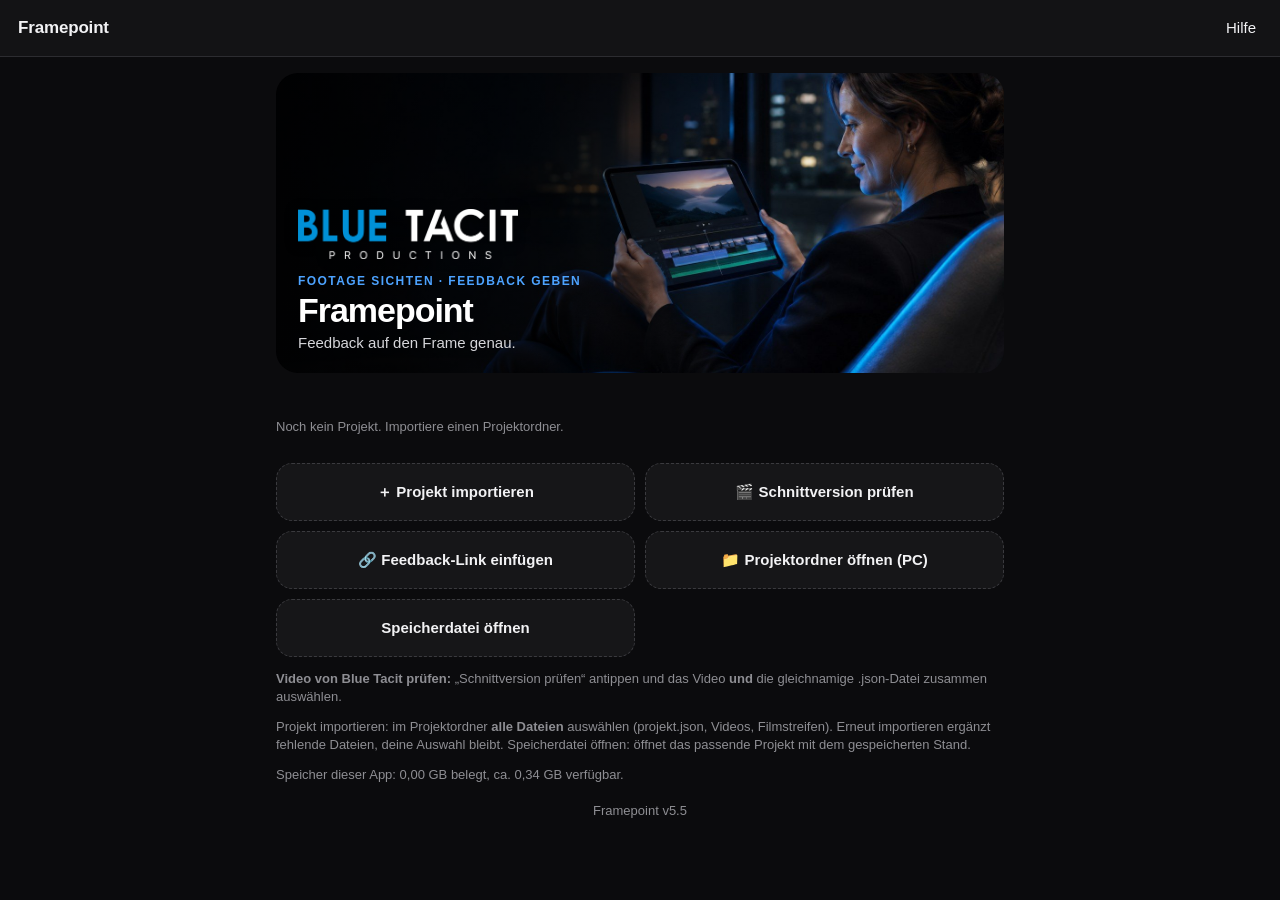
==== index.html @ 55874571 "v5.5: Song-Schnitt in der Musikauswahl – Cuts auf die Hörprobe setzen (Einrasten auf Schlag), gehen " ====
<!doctype html>
<html lang="de">
<head>
<meta charset="utf-8">
<meta name="viewport" content="width=device-width, initial-scale=1, viewport-fit=cover, user-scalable=no">
<meta name="apple-mobile-web-app-capable" content="yes">
<meta name="mobile-web-app-capable" content="yes">
<meta name="apple-mobile-web-app-status-bar-style" content="black-translucent">
<meta name="apple-mobile-web-app-title" content="Framepoint">
<meta name="theme-color" content="#0b0b0d">
<title>Framepoint</title>
<link rel="manifest" href="manifest.webmanifest">
<link rel="apple-touch-icon" href="icon-192.png">
<link rel="icon" href="icon-192.png">
<link rel="stylesheet" href="styles.css?v=5.5">
</head>
<body>

<!-- Projektliste -->
<section id="home" class="screen">
  <header class="bar">
    <h1>Framepoint</h1>
    <span class="grow"></span>
    <button id="btnHelp2" class="ghost">Hilfe</button>
  </header>
  <div class="home-body">
    <div class="hero" id="hero">
      <div class="hero-txt">
        <img class="hero-logo" src="logo.png" alt="Blue Tacit Productions">
        <div class="hero-kicker">Footage sichten · Feedback geben</div>
        <div class="hero-title">Framepoint</div>
        <div class="hero-sub">Feedback auf den Frame genau.</div>
      </div>
    </div>
    <div id="bkAngebote" class="proj-list"></div>
    <div id="projList" class="proj-list"></div>
    <div class="home-actions">
      <label class="import-btn">
        <input id="importInput" type="file" multiple accept=".json,.mp4,.jpg,application/json,video/mp4,image/jpeg">
        <span>＋ Projekt importieren</span>
      </label>
      <label class="import-btn">
        <input id="versionInput" type="file" multiple accept="video/*,.mp4,.mov,.json,application/json">
        <span>🎬 Schnittversion prüfen</span>
      </label>
      <button id="btnPaste" class="import-btn">🔗 Feedback-Link einfügen</button>
      <button id="btnDir" class="import-btn hidden">📁 Projektordner öffnen (PC)</button>
      <label class="import-btn">
        <input id="homeOpenInput" type="file" accept=".json,application/json">
        <span>Speicherdatei öffnen</span>
      </label>
    </div>
    <p class="hint"><b>Video von Blue Tacit prüfen:</b> „Schnittversion prüfen“ antippen und das Video <b>und</b> die gleichnamige .json-Datei zusammen auswählen.</p>
    <p class="hint">Projekt importieren: im Projektordner <b>alle Dateien</b> auswählen (projekt.json, Videos, Filmstreifen). Erneut importieren ergänzt fehlende Dateien, deine Auswahl bleibt.
      Speicherdatei öffnen: öffnet das passende Projekt mit dem gespeicherten Stand.</p>
    <p id="storageInfo" class="hint"></p>
    <p id="appVer" class="hint" style="text-align:center;margin-top:18px"></p>
  </div>
</section>

<!-- Sichtung -->
<section id="editor" class="screen hidden">
  <header class="bar">
    <button id="btnBack" class="ghost">‹ Projekte</button>
    <h1 id="projTitle"></h1>
    <div id="tabs" class="seg hidden" role="tablist">
      <button data-tab="shortlist" role="tab" title="Footage sichten, Shortlist">Footage</button>
      <button data-tab="edit" role="tab" title="Schnittversion ansehen, wählen oder importieren"><span id="verName"></span> ▾</button>
    </div>
    <span class="grow"></span>
    <button data-act="fs" class="ghost" title="Vollbild (F)">⛶</button>
    <button id="btnHelp" class="ghost">Hilfe</button>
    <label class="btn" title="Speicherdatei öffnen und dort weitermachen">
      <input id="openInput" type="file" accept=".json,application/json">Öffnen</label>
    <button id="btnFinal" class="gold hidden" title="Deine Final-Dateien (OneDrive-Links)">🏁</button>
    <button id="btnMusik" class="gold hidden" title="Musikvorschläge von Blue Tacit anhören und auswählen">🎵</button>
    <button id="btnProjNotiz" class="gold" title="Projektnotiz: allgemeine Sprachnotiz zum ganzen Projekt – ohne Clip und Zeit (Struktur, Arbeitsanweisungen)">🎙 Projekt</button>
    <button id="btnSend" class="primary hidden" title="An Blue Tacit senden">Senden</button>
    <button id="btnSave" class="primary" title="Speicherdatei erstellen (Strg+S)">Speichern</button>
    <button data-act="undo" class="icon" title="Rückgängig (Strg+Z)">↶</button>
    <button data-act="redo" class="icon" title="Wiederholen">↷</button>
  </header>

  <div class="main">
    <div class="viewer">
      <div class="video-wrap" id="videoWrap">
        <video id="video" playsinline webkit-playsinline preload="auto"></video>
        <video id="pvStill" class="pv hidden" playsinline webkit-playsinline muted preload="auto"></video>
        <video id="pv" class="pv hidden" playsinline webkit-playsinline muted preload="auto"></video>
        <div id="pvLastWrap"><video id="pvLast" class="pv-last hidden" playsinline webkit-playsinline muted preload="auto"></video></div>
        <video id="vTempo" class="vtempo hidden" playsinline webkit-playsinline muted preload="auto"></video>
        <div id="pvBadge" class="pv-badge hidden">Vorschau aus Proxy · ungegradet</div>
        <div id="tempoBadge" class="pv-badge hidden"></div>
        <div id="noClip" class="no-clip">Keine Aufnahme an dieser Stelle</div>
        <div id="hud" class="hud"></div>
        <pre id="liveLog" class="live-log hidden"></pre>
        <div id="countdown" class="countdown hidden"></div>
      </div>
      <!-- Shortlist abspielen: Position + Sterne – unter dem Bild (v4.9e), im Vollbild schwebend oben -->
      <div id="reelBar" class="reel-bar hidden">
        <span class="reel-pos"></span>
        <button data-star="1">★</button><button data-star="2">★</button><button data-star="3">★</button>
        <button data-act="reel" class="reel-end" title="Beenden">✕</button>
      </div>
      <div class="transport">
        <button data-act="prevClip" title="Vorheriger Clip">⏮</button>
        <button data-act="back1s" title="−1 s">−1s</button>
        <button data-act="backF" title="−1 Bild (←)">◂</button>
        <button data-act="play" id="btnPlay" class="play" title="Abspielen (Leertaste)">▶</button>
        <button data-act="fwdF" title="+1 Bild (→)">▸</button>
        <button data-act="fwd1s" title="+1 s">+1s</button>
        <button data-act="nextClip" title="Nächster Clip">⏭</button>
        <span class="sep"></span>
        <button data-act="in" class="mark" title="In-Punkt (I)">IN</button>
        <button data-act="out" class="mark" title="Out-Punkt (O)">OUT</button>
        <button data-act="marker" title="Marker an dieser Stelle (M)">⚑</button>
        <button data-act="cutmode" title="Cut-Takt">✂</button>
        <button data-act="reel" title="Shortlist abspielen (R)">▶★</button>
        <button data-act="rec" class="rec" title="Sprachnotiz (N)">🎙</button>
        <button data-act="mute" title="Ton an/aus">🔊</button>
      </div>
      <div class="tc"><span id="tc"></span><span id="noteTarget" class="note-target"></span></div>
    </div>

    <aside class="side">
      <div id="current" class="current"></div>
      <div class="list-head">
        <span id="listTitle">Shortlist</span><span id="selCount" class="muted"></span>
        <button data-act="reel" class="mini" title="Nur die In/Out-Stellen abspielen (R)">▶ abspielen</button>
      </div>
      <div id="selList" class="sel-list"></div>
    </aside>
  </div>


  <!-- Vollbild: schwebende Knöpfe -->
  <div class="fs-top">
    <button data-act="fs" class="glass" title="Vollbild beenden">⤡</button>
    <span class="grow"></span>
    <button data-act="undo" class="glass" title="Rückgängig">↶</button>
  </div>
  <button id="uiGriff" class="ui-griff" title="Bedienung wieder einblenden (oder nach oben wischen)">︿</button>
  <div class="fs-mini">
    <button data-act="rec" class="glass big rec" title="Sprachnotiz">🎙</button>
    <button data-act="more" class="glass" title="Alle Knöpfe ein-/ausklappen">•••</button>
    <button data-act="play" class="glass big play-big">▶</button>
  </div>

  <!-- Cut-Takt: großes ✂, rechts daneben Stopp -->
  <div id="umBar" class="tausch-bar hidden">
    <span id="umInfo" class="tausch-info"></span>
    <span class="tausch-knoepfe"><button id="umOk" class="gold">✓</button><button id="umListe">☰ Liste</button><button id="umAbbr">Abbrechen</button></span>
  </div>
  <div id="tauschBar" class="tausch-bar hidden">
    <span id="tauschInfo" class="tausch-info"></span>
    <span class="tausch-knoepfe"><button id="tauschHier" class="gold">✓ Ab hier einsetzen</button><button id="tauschListe">☰ Liste</button><button id="tauschAbbr">Abbrechen</button></span>
  </div>
  <div id="cutbar" class="cutbar hidden">
    <button data-act="cutmode" class="glass" title="Cut-Takt schließen">Fertig</button>
    <button data-act="cutrec" class="cut-rec" title="Takt-Aufnahme starten (3-2-1) (B)">▶</button>
    <button id="btnCut" class="cut-btn" title="Schnitt (C)">✂</button>
    <button data-act="cutstop" class="cut-stop" title="Aufnahme stoppen (V)">■</button>
    <button data-act="cutnotiz" class="cut-notiz" title="Nächsten Cut kommentieren (hat Vorrang)">💬</button>
  </div>

  <!-- Inhalt verschieben (Slip): Streifen ziehen oder ±1 Bild; Übernehmen = ein Rückgängig-Schritt -->
  <div id="slipBar" class="slip-bar hidden">
    <div class="slip-head"><span id="slipInfo"></span></div>
    <canvas id="slipCv"></canvas>
    <div class="slip-row">
      <button id="slipEarlier" title="1 Bild früher (←)">◂ früher</button>
      <button id="slipLater" title="1 Bild später (→)">später ▸</button>
      <button id="slipWhole" class="hidden" title="Shortlist-Grenze aufheben: ganzer Clip">↔ Ganzer Clip</button>
      <button id="slipPlay" title="Mit 1 s Vor- und Nachlauf abspielen (Leertaste)">▶ Im Zusammenhang</button>
      <span class="grow"></span>
      <button id="slipCancel">Abbrechen</button>
      <button id="slipOk" class="primary">Übernehmen</button>
    </div>
  </div>
  <!-- Shortlist-Sequenz: nur die IN/OUT-Bereiche hintereinander, eigener Abspielkopf (sequenz.js) -->
  <div id="seqWrap" class="seq-wrap hidden">
    <div class="seq-head"><b>Shortlist-Sequenz</b><span id="seqInfo" class="muted"></span><span class="grow"></span>
      <span id="seqFilter" class="seq-filter"><button data-min="0">Alle</button><button data-min="1">★</button><button data-min="2">★★</button><button data-min="3">★★★</button></span>
      <button id="seqZu" class="ghost" title="Sequenz schließen (R)">✕ Schließen</button></div>
    <canvas id="seqCv"></canvas>
  </div>
  <div class="tl-wrap">
    <canvas id="tl"></canvas>
    <div id="loupe" class="loupe hidden"></div>
  </div>
</section>

<!-- Dialoge -->
<div id="modal" class="modal hidden"><div class="modal-box" id="modalBox"></div></div>
<div id="muCut" class="mucut hidden">
  <div class="mucut-kopf"><div class="mucut-titel"><b id="muCutTitel"></b><div id="muCutInfo" class="hint"></div></div>
    <button id="muCutZu" class="primary">Fertig</button></div>
  <canvas id="muCutCv" class="mucut-cv"></canvas>
  <div class="mucut-knoepfe">
    <button id="muCutPlay" class="mucut-rund">▶</button><span id="muCutZeit" class="mucut-zeit">0:00</span>
    <button id="muCutSetzen" class="gold mucut-gross">✂ Cut</button>
    <span class="mucut-gruppe"><button id="muCutLinks" title="gewählten Cut 1 Bild früher">◀</button><button id="muCutWeg" class="danger" title="gewählten Cut löschen">✕ Cut</button><button id="muCutRechts" title="gewählten Cut 1 Bild später">▶</button></span>
    <button id="muCutZoom">🔍 1×</button>
    <label class="mucut-snap"><input type="checkbox" id="muCutSnap" checked> auf Schlag einrasten</label>
    <button id="muCutLeeren" class="ghost danger">Alle löschen</button>
  </div>
  <div class="hint mucut-hilfe">Abspielen und im Takt auf „✂ Cut“ tippen – oder in die Wellenform tippen (Abspielkopf) und dann „✂ Cut“. Cut antippen = auswählen,
    ziehen = verschieben. Wellenform ziehen = blättern. Grün hell = Bass/Schlag.</div>
</div>
<div id="toast" class="toast hidden"></div>

<script src="vertrag.js?v=5.5"></script>
<script src="app.js?v=5.5"></script>
<script src="slip.js?v=5.5"></script>
<script src="sequenz.js?v=5.5"></script>
</body>
</html>
---- styles.css ----
/* Burning Balls – dunkles, ruhiges iPad-UI: Materialien mit Unschärfe, große Tippflächen, eine Akzentfarbe */
:root {
  --bg: #0b0b0d;
  --panel: #161618;
  --panel2: #232326;
  --line: #2c2c30;
  --text: #f2f2f4;
  --muted: #8e8e93;
  --accent: #ff9f0a;      /* Burning: Systemorange */
  --sel: #f2c14e;         /* Auswahl (wie In/Out in Premiere) */
  --sel-dim: #f2c14e2e;
  --red: #ff453a;
  --glass: rgba(28, 28, 30, 0.62);
  --radius: 12px;
  --safe-l: env(safe-area-inset-left);
  --safe-r: env(safe-area-inset-right);
  /* iPadOS/iOS 26: unter der Statusleiste liegt eine Unschärfe-Zone → 18px Extra-Abstand, nur wenn es eine Statusleiste gibt */
  --safe-t: calc(env(safe-area-inset-top) + min(calc(env(safe-area-inset-top) * 18), 18px));
  --safe-b: env(safe-area-inset-bottom);
}
* { box-sizing: border-box; -webkit-tap-highlight-color: transparent; }
html, body { margin: 0; height: 100%; background: var(--bg); color: var(--text);
  font: 15px/1.35 -apple-system, BlinkMacSystemFont, "SF Pro Text", "Segoe UI", Roboto, sans-serif;
  -webkit-font-smoothing: antialiased; overscroll-behavior: none; -webkit-user-select: none; user-select: none;
  -webkit-touch-callout: none; }
.hidden { display: none !important; }
.muted { color: var(--muted); }
.grow { flex: 1; }
button { font: inherit; color: var(--text); background: var(--panel2); border: none;
  border-radius: 10px; padding: 8px 12px; min-height: 40px; cursor: pointer; transition: transform .08s, filter .15s, background .15s; }
button:active { transform: scale(0.96); filter: brightness(1.25); }
button:disabled { opacity: .35; pointer-events: none; }
button.ghost { background: transparent; }
button.icon { min-width: 40px; font-size: 19px; padding: 6px 8px; }
button.primary { background: var(--accent); color: #1c1000; font-weight: 600; }
button.danger { color: var(--red); }
label.btn { display: inline-flex; align-items: center; background: var(--panel2); border-radius: 10px;
  padding: 8px 12px; min-height: 40px; cursor: pointer; }
label.btn input, .import-btn input { display: none; }
input[type=text], textarea { font: inherit; color: var(--text); background: var(--bg); border: 1px solid var(--line);
  border-radius: 10px; padding: 9px 11px; width: 100%; -webkit-user-select: text; user-select: text; }

.screen { position: fixed; inset: 0; display: flex; flex-direction: column;
  padding-left: var(--safe-l); padding-right: var(--safe-r); }
.bar { display: flex; align-items: center; gap: 6px; padding: 8px 12px; padding-top: max(8px, var(--safe-t));
  background: rgba(22, 22, 24, 0.8); -webkit-backdrop-filter: saturate(180%) blur(20px); backdrop-filter: saturate(180%) blur(20px);
  border-bottom: 0.5px solid var(--line); z-index: 3; }
.bar h1 { font-size: 17px; font-weight: 600; margin: 0 6px; white-space: nowrap; overflow: hidden; text-overflow: ellipsis; letter-spacing: -0.01em; }

/* Startbildschirm */
.home-body { padding: 16px; max-width: 760px; width: 100%; margin: 0 auto; overflow: auto; }
.hero { position: relative; border-radius: 22px; overflow: hidden; min-height: 240px; margin-bottom: 18px;
  background: radial-gradient(120% 140% at 85% 10%, #ff9f0a55 0%, transparent 55%), linear-gradient(160deg, #2a1a0c, #0b0b0d 70%);
  background-size: cover; background-position: center; display: flex; align-items: flex-end; }
.hero.has-img { background-image: linear-gradient(90deg, rgba(0,0,0,.88) 0%, rgba(0,0,0,.55) 42%, transparent 70%), url("hero.jpg");
  background-position: right center; min-height: 300px; }
.hero-title { color: #fff; }
.hero-kicker { color: #4da3ff !important; }
.hero-txt { padding: 20px 22px; }
.hero-logo { display: block; width: min(220px, 45vw); height: auto; margin-bottom: 14px; filter: drop-shadow(0 2px 6px #000a); }
.hero-kicker { font-size: 12px; text-transform: uppercase; letter-spacing: .12em; color: #ffd28a; font-weight: 600; }
.hero-title { font-size: 34px; font-weight: 800; letter-spacing: -0.03em; line-height: 1.05; margin: 4px 0; }
.hero-sub { color: #d6d6da; font-size: 15px; }
.proj-list { display: flex; flex-direction: column; gap: 10px; margin-bottom: 14px; }
.proj { display: flex; align-items: center; gap: 12px; background: var(--panel); border-radius: 16px; padding: 14px 16px; }
.proj .info { flex: 1; min-width: 0; }
.proj .name { font-weight: 600; font-size: 16px; }
.proj .meta { color: var(--muted); font-size: 13px; }
.home-actions { display: grid; grid-template-columns: 1fr 1fr; gap: 10px; }
.import-btn { display: block; text-align: center; background: var(--panel); border: 1px dashed #3a3a3e;
  border-radius: 16px; padding: 18px; cursor: pointer; font-weight: 600; }
.hint { color: var(--muted); font-size: 13px; }

/* Editor */
.main { flex: 1; min-height: 0; display: flex; }
.viewer { flex: 1; min-width: 0; min-height: 0; overflow: hidden; display: flex; flex-direction: column; background: #000; }
/* v4.9d: Video absolut im Rahmen – sonst wächst der Rahmen bei Hochformat-Videos (9:16) mit der natürlichen Videohöhe und schiebt
   Transport + Seitenleiste aus dem Bild (Vietnam-Reel am Handy, 11.11.2026) */
.video-wrap { position: relative; flex: 1 1 0; min-height: 120px; overflow: hidden; display: flex; align-items: center; justify-content: center;
  touch-action: manipulation; }
video { width: 100%; height: 100%; object-fit: contain; background: #000; }
.video-wrap > video { position: absolute; inset: 0; }
.no-clip { position: absolute; color: var(--muted); }
.hud { position: absolute; left: 12px; top: 10px; font-size: 13px; color: #fff; text-shadow: 0 1px 3px #000; pointer-events: none; }
.hud .cam { font-weight: 700; }
.live-log { position: absolute; left: 8px; right: 8px; bottom: 8px; margin: 0; max-height: 40%; overflow: hidden;
  font: 11px/1.35 ui-monospace, Menlo, Consolas, monospace; color: #b6ffb6; background: rgba(0,0,0,.6);
  padding: 6px 8px; border-radius: 8px; pointer-events: none; white-space: pre-wrap; z-index: 2; }
.transport { display: flex; flex-wrap: wrap; align-items: center; justify-content: center; gap: 6px;
  padding: 8px; background: var(--panel); }
.transport button { min-width: 46px; min-height: 46px; padding: 6px 10px; border-radius: 12px; }
.transport .play { min-width: 84px; min-height: 58px; font-size: 22px; background: var(--text); color: #000; margin: 0 8px; }
.transport .rec { min-width: 64px; min-height: 58px; font-size: 22px; margin-left: 22px; }
.transport .mark { color: var(--sel); font-weight: 700; }
.rec.on { background: var(--red) !important; animation: pulse 1s infinite; }
.transport .sep { width: 10px; }
@keyframes pulse { 50% { opacity: .6; } }
.tc { display: flex; justify-content: center; gap: 14px; flex-wrap: wrap; font: 600 13px ui-monospace, SFMono-Regular, Menlo, Consolas, monospace;
  padding: 2px 8px 8px; background: var(--panel); color: var(--muted); }
.tc b { color: var(--text); }
.note-target { font-family: -apple-system, "Segoe UI", sans-serif; font-weight: 500; }
.note-target.on { color: var(--sel); }
.note-target b { color: var(--text); }

.side { width: 340px; display: flex; flex-direction: column; background: var(--panel); border-left: 0.5px solid var(--line); min-height: 0; }
.current { padding: 12px; border-bottom: 0.5px solid var(--line); flex: 0 1 auto; min-height: 0; overflow-y: auto; overscroll-behavior: contain;
  -webkit-overflow-scrolling: touch; scrollbar-width: thin; scrollbar-color: #5a5f68 transparent; }
.current::-webkit-scrollbar { width: 6px; }
.current::-webkit-scrollbar-thumb { background: #5a5f68; border-radius: 3px; }
.current.mehr { box-shadow: inset 0 -18px 14px -12px rgba(0,0,0,0.65); }
.current:empty { display: none; }
.card-title { display: flex; align-items: center; gap: 8px; font-weight: 600; margin-bottom: 6px; }
.card-title .dot { width: 10px; height: 10px; border-radius: 50%; flex: none; }
.card-row { display: flex; align-items: center; gap: 6px; margin: 6px 0; flex-wrap: wrap; }
.card-row .lbl { width: 40px; color: var(--muted); font-size: 13px; }
.card-row .val { font: 600 13px ui-monospace, Menlo, Consolas, monospace; flex: 1; }
.card-row button { min-height: 44px; min-width: 44px; padding: 4px 10px; }
.stars button { background: transparent; font-size: 26px; padding: 0 6px; color: #3a3a3e; min-height: 44px; min-width: 44px; }
.stars button.on { color: var(--sel); }
.notes { display: flex; flex-direction: column; gap: 4px; margin-top: 6px; }
.note { display: flex; align-items: center; gap: 6px; font-size: 13px; }
.note button { min-height: 44px; min-width: 44px; padding: 2px 8px; }
.list-head { display: flex; justify-content: space-between; padding: 10px 12px; font-weight: 600; border-bottom: 0.5px solid var(--line); }
.sel-list { flex: 1 1 110px; min-height: 110px; overflow: auto; -webkit-overflow-scrolling: touch; }
.sel-item { display: flex; gap: 10px; align-items: center; padding: 10px 12px; border-bottom: 0.5px solid var(--line); cursor: pointer; }
.sel-item.cur { background: var(--sel-dim); box-shadow: inset 3px 0 0 var(--sel); }
.sel-item .dot { width: 6px; height: 32px; border-radius: 3px; flex: none; }
.sel-item .t { flex: 1; min-width: 0; }
.sel-item .l1 { font-size: 14px; white-space: nowrap; overflow: hidden; text-overflow: ellipsis; }
.sel-item .l2 { font-size: 12px; color: var(--muted); }
.sel-item .st { color: var(--sel); font-size: 13px; }

.tl-wrap { position: relative; height: 290px; flex: none; background: var(--bg); border-top: 0.5px solid var(--line);
  padding-bottom: var(--safe-b); touch-action: none; }
#tl { width: 100%; height: 100%; display: block; touch-action: none; }
.loupe { position: absolute; left: 50%; top: 8px; transform: translateX(-50%); background: var(--sel); color: #1a1400;
  font: 700 14px ui-monospace, Menlo, Consolas, monospace; padding: 7px 14px; border-radius: 10px; pointer-events: none;
  box-shadow: 0 6px 20px #000a; z-index: 4; white-space: nowrap; }

/* ---------- Vollbild: Video füllt alles, Timeline + Knöpfe schweben durchsichtig darüber ---------- */
.fs-top, .fs-mini { display: none; }
body.fs #editor > .bar, body.fs .side { display: none; }
body.fs .tc { position: fixed; left: calc(12px + var(--safe-l)); bottom: 236px; z-index: 6; max-width: calc(100vw - 220px);
  background: var(--glass); -webkit-backdrop-filter: blur(20px); backdrop-filter: blur(20px); border-radius: 12px; padding: 6px 12px;
  justify-content: flex-start; }
body.fs.fs-open .tc { display: none; }
body.fs .main { position: fixed; inset: 0; }
body.fs .viewer { background: #000; }
body.fs .transport { display: none; }
body.fs.fs-open .transport { display: flex; position: fixed; left: 50%; transform: translateX(-50%); bottom: 236px; z-index: 6;
  background: var(--glass); -webkit-backdrop-filter: blur(24px) saturate(160%); backdrop-filter: blur(24px) saturate(160%);
  border-radius: 18px; max-width: calc(100vw - 24px); }
body.fs.fs-open .transport button { background: rgba(255,255,255,0.08); }
body.fs.fs-open .transport .play { background: var(--text); }
body.fs .tl-wrap { position: fixed; left: 0; right: 0; bottom: 0; height: 220px; background: transparent; border: none;
  background: linear-gradient(180deg, transparent, rgba(0,0,0,0.35) 40%); z-index: 5; }
body.fs .fs-top { display: flex; position: fixed; top: max(10px, var(--safe-t)); left: calc(10px + var(--safe-l)); right: calc(10px + var(--safe-r)); z-index: 6; pointer-events: none; }
/* Aufnahme und Play groß und weit auseinander, damit man nicht daneben tippt */
body.fs .fs-mini { display: flex; align-items: center; gap: 26px; position: fixed; right: calc(16px + var(--safe-r)); bottom: 236px; z-index: 6; }
button.glass.big { min-width: 68px; min-height: 68px; border-radius: 34px; font-size: 26px; }
button.glass.play-big { background: rgba(255,255,255,0.9); color: #000; }
body.fs .fs-top button { pointer-events: auto; }
body.fs .hud { top: max(16px, var(--safe-t)); left: 70px; }
button.glass { background: var(--glass); -webkit-backdrop-filter: blur(20px) saturate(160%); backdrop-filter: blur(20px) saturate(160%);
  min-width: 46px; min-height: 46px; border-radius: 23px; font-size: 18px; color: #fff; }
body.fs .loupe { top: -44px; }
body.fs .live-log { top: calc(70px + var(--safe-t)); bottom: auto; max-height: 30%; }

.modal { position: fixed; inset: 0; background: #000a; display: flex; align-items: center; justify-content: center; z-index: 10; padding: 16px; }
.modal-box { background: var(--panel); border-radius: 18px; padding: 18px; width: min(560px, 100%); max-height: 90vh; overflow: auto;
  box-shadow: 0 20px 60px #000c; }
.modal-box h2 { margin: 0 0 10px; font-size: 19px; letter-spacing: -0.01em; }
.modal-box .row { display: flex; gap: 8px; flex-wrap: wrap; margin-top: 12px; justify-content: flex-end; align-items: center; }
.modal-box ul { padding-left: 18px; margin: 6px 0; }
.modal-box li { margin: 5px 0; }
.logbox { max-height: 50vh; overflow: auto; font: 11px/1.4 ui-monospace, Menlo, Consolas, monospace; background: #000;
  color: #c8c8cc; padding: 8px; border-radius: 10px; white-space: pre-wrap; -webkit-user-select: text; user-select: text; }
.progress { height: 8px; background: var(--panel2); border-radius: 4px; overflow: hidden; margin: 10px 0; }
.progress div { height: 100%; background: var(--accent); width: 0; transition: width .2s; }
.toast { position: fixed; left: 50%; top: calc(64px + var(--safe-t)); transform: translateX(-50%); background: var(--glass);
  -webkit-backdrop-filter: blur(20px); backdrop-filter: blur(20px); padding: 10px 16px; border-radius: 14px; z-index: 20;
  box-shadow: 0 6px 20px #000a; max-width: 90vw; text-align: center; pointer-events: none; }

@media (max-width: 900px), (orientation: portrait) {
  .main { flex-direction: column; }
  .viewer { flex: 1 1 0; }
  .side { width: auto; height: 34vh; flex: none; overflow: auto; border-left: none; border-top: 0.5px solid var(--line); }
  .current { flex: none; overflow: visible; }
  .sel-list { flex: 1; min-height: 0; }
  .video-wrap { min-height: 18vh; }
  .tl-wrap { height: 240px; }
  .home-actions { grid-template-columns: 1fr; }
}
/* v4.9d: Handy hochkant – Transport kompakt in zwei Reihen (Mikro bleibt sichtbar), Seitenleiste und Zeitleiste etwas niedriger */
@media (max-width: 600px) {
  .side { height: 28vh; }
  .tl-wrap { height: 170px; }
  .transport { gap: 4px; padding: 5px 6px; }
  .transport button { min-width: 36px; min-height: 38px; padding: 3px 6px; }
  .transport .play { min-width: 54px; min-height: 42px; font-size: 18px; margin: 0 3px; }
  .transport .rec { min-width: 46px; min-height: 42px; margin-left: 4px; }
  .transport .sep { width: 2px; }
  .tc { font-size: 11px; padding: 0 6px 4px; gap: 8px; }
}

/* ---------- Cut-Takt ---------- */
.cutbar { position: fixed; right: calc(16px + var(--safe-r)); bottom: 300px; z-index: 7; display: flex; gap: 22px; align-items: center;
  background: var(--glass); -webkit-backdrop-filter: blur(20px); backdrop-filter: blur(20px); padding: 10px 14px; border-radius: 48px; }
body.fs .cutbar { bottom: 320px; }
.cut-btn { min-width: 84px; min-height: 84px; border-radius: 42px; font-size: 36px; background: var(--sel); color: #1a1400; touch-action: manipulation; }
.cut-btn.hit { animation: cuthit .18s ease-out; }
@keyframes cuthit { 0% { transform: scale(0.88); filter: brightness(1.4); } 100% { transform: scale(1); } }
.cut-rec { min-width: 62px; min-height: 62px; border-radius: 31px; font-size: 22px; background: #fff; color: #000; }
.cutbar.recording .cut-rec { opacity: .35; }
.cut-stop { min-width: 62px; min-height: 62px; border-radius: 31px; font-size: 22px; background: var(--red); color: #fff; }
.cutbar.recording .cut-btn { box-shadow: 0 0 0 5px rgba(255, 69, 58, 0.55); }
.countdown { position: absolute; inset: 0; display: flex; align-items: center; justify-content: center; z-index: 3; pointer-events: none;
  font: 800 160px/1 -apple-system, "Segoe UI", sans-serif; color: #fff; text-shadow: 0 4px 30px #000; background: rgba(0, 0, 0, 0.35); }
@media (max-width: 900px), (orientation: portrait) { .cutbar { bottom: 250px; } }

/* ---------- Shortlist abspielen ---------- */
.list-head { align-items: center; gap: 8px; }
.list-head .mini { min-height: 34px; padding: 4px 10px; font-size: 13px; background: var(--sel); color: #1a1400; font-weight: 600; }
/* v4.9e: Sterne-Leiste als eigene Zeile unter dem Bild (Robert 11.11.: nicht mittig über dem Bild); im Vollbild weiter schwebend oben */
.reel-bar { position: relative; flex: none; display: flex; align-items: center; justify-content: center; gap: 6px;
  background: var(--panel); padding: 2px 10px; border-top: 0.5px solid var(--line); }
body.fs .reel-bar { position: fixed; top: max(12px, var(--safe-t)); left: 50%; transform: translateX(-50%); z-index: 8;
  background: var(--glass); -webkit-backdrop-filter: blur(20px); backdrop-filter: blur(20px); padding: 6px 10px; border-radius: 28px; border-top: none; }
.reel-pos { font: 700 14px ui-monospace, Menlo, Consolas, monospace; padding: 0 8px; }
.reel-bar [data-star] { background: transparent; font-size: 30px; min-width: 48px; min-height: 48px; color: #5a5a60; }
.reel-bar [data-star].on { color: var(--sel); }
.reel-bar .reel-end { background: rgba(255,255,255,0.1); min-width: 44px; border-radius: 22px; }

/* v4: Umschalter Shortlist | Edit (iOS-Segment), Versionsliste, Hinweisliste beim Speichern */
.seg { display: inline-flex; background: var(--panel2); border-radius: 10px; padding: 2px; margin-left: 6px; flex: none; }
.seg button { background: transparent; min-height: 36px; padding: 6px 14px; border-radius: 8px; color: var(--muted); font-weight: 600; white-space: nowrap; }
.seg button.on { background: #3a3a3e; color: var(--text); box-shadow: 0 1px 3px #0006; }
.ver-list { display: flex; flex-direction: column; gap: 8px; margin-bottom: 12px; }
.ver { display: flex; align-items: center; gap: 10px; background: var(--panel2); border-radius: 14px; padding: 12px 14px; }
.ver.cur { box-shadow: inset 3px 0 0 #4c9aff; }
.ver.wait { opacity: .7; border: 1px dashed #3a3a3e; background: transparent; }
.ver .info { flex: 1; min-width: 0; }
.ver .name { font-weight: 600; }
.ver .meta { color: var(--muted); font-size: 13px; }
.problems { background: #ff9f0a1f; border: 1px solid #ff9f0a55; border-radius: 12px; padding: 10px 12px; font-size: 14px; margin: 8px 0; }
.hud .ok { color: #7cc4ff; }
.hud .lock { color: #b8bcc2; }
.stars button.rot { font-size: 15px; font-weight: 700; color: #6b6f76; margin-left: 10px; border: 1px solid #3a3a3e; border-radius: 10px; padding: 0 12px; }
.stars button.rot.on { color: #fff; background: var(--red); border-color: var(--red); }
.rec-scene { margin-top: 6px; min-height: 44px; width: 100%; background: var(--panel2); }
/* Projektnotizen (v4.9i): goldener Knopf oben + Fenster */
button.gold { background: linear-gradient(180deg, #f7d36a, #d9a521); color: #1c1000; font-weight: 700; box-shadow: 0 0 0 1px #f2c14e55; }
button.gold.rec { background: var(--red); color: #fff; box-shadow: none; animation: pnPuls 1.2s ease-in-out infinite; }
@keyframes pnPuls { 50% { opacity: 0.65; } }
.pn-rec { width: 100%; min-height: 64px; font-size: 18px; margin: 10px 0 6px; }
.pn-list { display: flex; flex-direction: column; gap: 6px; margin: 8px 0; max-height: 46vh; overflow: auto; }
.pn-item { display: flex; align-items: center; gap: 8px; background: var(--panel2); border-radius: 10px; padding: 6px 10px; }
.pn-item .t { flex: 1; min-width: 0; }
.pn-item .l2 { color: var(--muted); font-size: 13px; }
/* iPad hochkant: Kopfleiste sonst ~45 px zu breit → Knopf nur 🎙 (+ Anzahl), etwas engere Abstände */
@media (max-width: 900px) { #btnProjNotiz .pn-wort { display: none; } #editor > .bar { gap: 4px; } #btnProjNotiz { padding-left: 12px; padding-right: 12px; }
  /* Platz für 🎵: „Hilfe“ → „?“, „Öffnen“ → 📂 */
  #btnHelp { font-size: 0; padding-left: 12px; padding-right: 12px; } #btnHelp::after { content: '?'; font-size: 16px; font-weight: 700; }
  #editor > .bar label.btn { font-size: 0; } #editor > .bar label.btn::after { content: '📂'; font-size: 16px; } }
/* Vollbild: Bedienung unten per Wischen nach unten ausblenden, nach oben zurück (v4.9j). Wischen links/rechts spult weiter. */
body.fs .video-wrap, body.fs .tl-wrap, body.fs .seq-wrap, body.fs .transport, body.fs .fs-mini, body.fs .tc, body.fs .cutbar { touch-action: none; }
body.fs { overscroll-behavior: none; }
body.fs .tl-wrap, body.fs .seq-wrap, body.fs .tc, body.fs .fs-mini, body.fs.fs-open .transport, body.fs .cutbar { transition: transform .25s ease, opacity .25s ease; }
body.fs.ui-weg .tl-wrap, body.fs.ui-weg .seq-wrap, body.fs.ui-weg .tc, body.fs.ui-weg .fs-mini, body.fs.ui-weg.fs-open .transport, body.fs.ui-weg .cutbar {
  transform: translateY(calc(100% + 360px)); opacity: 0; pointer-events: none; }
body.fs.fs-open.ui-weg .transport { transform: translate(-50%, calc(100% + 360px)); }
.ui-griff { display: none; }
body.fs.ui-weg .ui-griff { display: block; position: fixed; left: 50%; bottom: calc(6px + var(--safe-b)); transform: translateX(-50%); z-index: 7;
  min-width: 64px; min-height: 30px; border-radius: 15px; background: rgba(28,28,30,.45); color: #fff; font-size: 18px; line-height: 1; padding: 4px 16px; }
/* Musikvorschläge (v4.9j) */
#btnMusik { padding-left: 12px; padding-right: 12px; }
#btnMusik.neu { animation: pnPuls 1.2s ease-in-out infinite; }
.mu-reel { margin: 14px 0 6px; font-weight: 700; font-size: 17px; }
.mu-song { display: flex; flex-direction: column; gap: 6px; background: var(--panel2); border-radius: 10px; padding: 8px 10px; margin: 6px 0; }
.mu-song.mu-eigen { flex-direction: row; align-items: center; }
.mu-kopf { display: flex; align-items: flex-start; gap: 10px; }
.mu-player { display: flex; align-items: center; gap: 10px; }
.mu-player .mu-pos { flex: 1; min-width: 0; height: 32px; accent-color: #f2c14e; }
.mu-player .mu-zeit { font: 600 13px ui-monospace, Menlo, Consolas, monospace; color: var(--muted); min-width: 92px; text-align: right; }
.mu-player .mu-rec { min-width: 46px; min-height: 46px; border-radius: 23px; font-size: 18px; }
.mu-player .mu-cut { min-height: 46px; border-radius: 23px; padding: 0 14px; font-weight: 600; white-space: nowrap; }
.mu-player .mu-cut.hat { background: #f2c14e; color: #111; }
/* v5.5 Song-Schnitt */
.mucut { position: fixed; inset: 0; z-index: 12; background: var(--bg, #0b0b0d); display: flex; flex-direction: column; gap: 10px;
  padding: max(12px, var(--safe-t)) calc(14px + var(--safe-r)) calc(12px + var(--safe-b)) calc(14px + var(--safe-l)); }
.mucut-kopf { display: flex; align-items: flex-start; gap: 12px; }
.mucut-titel { flex: 1; min-width: 0; font-size: 17px; }
.mucut-kopf button { min-height: 44px; padding: 0 20px; }
.mucut-cv { flex: 1 1 auto; min-height: 160px; width: 100%; border-radius: 12px; background: #121417; touch-action: none; display: block; }
.mucut-knoepfe { display: flex; flex-wrap: wrap; gap: 8px; align-items: center; }
.mucut-knoepfe button { min-height: 48px; }
.mucut-rund { min-width: 52px; border-radius: 26px; font-size: 18px; }
.mucut-gross { min-width: 130px; font-size: 18px; font-weight: 700; }
.mucut-gruppe { display: inline-flex; gap: 4px; }
.mucut-zeit { font: 600 14px ui-monospace, Menlo, Consolas, monospace; color: var(--muted); min-width: 96px; }
.mucut-snap { display: inline-flex; gap: 6px; align-items: center; font-size: 14px; color: var(--muted); }
.mucut-hilfe { font-size: 12px; }
.mu-player .mu-rec.rec { background: var(--red); color: #fff; animation: pnPuls 1.2s ease-in-out infinite; }
.mu-allg { border: 1px dashed #f2c14e66; }
.mu-allg .t { flex: 1; min-width: 0; }
.mu-notiz { display: flex; align-items: center; gap: 8px; font-size: 13px; color: var(--muted); }
.mu-song.on { box-shadow: 0 0 0 2px #f2c14e; }
.mu-song .t { flex: 1; min-width: 0; }
.mu-song .l2 { color: var(--muted); font-size: 13px; }
.mu-song .warum { font-size: 13px; margin-top: 2px; }
.mu-player button.play { min-width: 46px; min-height: 46px; border-radius: 23px; font-size: 18px; }
.mu-song input[type=radio] { width: 24px; height: 24px; accent-color: #f2c14e; }
.mu-liste { max-height: 58vh; overflow: auto; }
.current #shotText { margin-top: 8px; }

/* v4.4 Inhalt verschieben (Slip) + Proxy-Vorschau */
.pv { position: absolute; inset: 0; width: 100%; height: 100%; object-fit: contain; background: transparent; pointer-events: none; opacity: 0; z-index: 1; }
body.slip .pv { opacity: 1; }
#pvLastWrap { position: absolute; right: 10px; bottom: 10px; width: 30%; z-index: 2; pointer-events: none; }
/* v5.0: Tempo-Vorschau in der Schnittversion – stummes Video über der normal weiterlaufenden Version */
.vtempo { position: absolute; inset: 0; width: 100%; height: 100%; object-fit: contain; background: #000; pointer-events: none; z-index: 1; }
body.slip .vtempo, body.slip #tempoBadge { display: none; }
.pv-last { width: 100%; border: 2px solid #f2c14e; border-radius: 8px; background: #000; display: block; }
#pvLastWrap::before { content: 'letztes Bild'; position: absolute; left: 6px; top: 4px; font-size: 11px; color: #fff; text-shadow: 0 1px 3px #000; z-index: 1; }
#pvLastWrap:has(.hidden) { display: none; }
.pv-badge { position: absolute; right: 12px; top: 10px; z-index: 3; font-size: 12px; font-weight: 600; color: #1a1400; background: var(--sel); padding: 3px 8px; border-radius: 6px; pointer-events: none; }
.slip-bar { background: var(--panel); border-top: 2px solid var(--sel); padding: 8px 12px calc(8px + var(--safe-b)); display: flex; flex-direction: column; gap: 8px; }
.slip-head { font-size: 14px; }
.slip-head b { color: var(--sel); }
.slip-head .lock { color: var(--red); }
#slipCv { width: 100%; height: 96px; touch-action: none; border-radius: 10px; cursor: ew-resize; }
.slip-row { display: flex; gap: 8px; align-items: center; flex-wrap: wrap; }
.slip-row button { min-height: 52px; min-width: 64px; font-size: 16px; }
body.slip .transport, body.slip .tc { pointer-events: none; opacity: .45; }
body.slip .tl-wrap { display: none; }   /* Verschiebe-Modus: Timeline gesperrt → Platz fürs Vorschaubild */
body.slip .fs-mini, body.slip .cutbar { display: none !important; }
.change { color: var(--sel); font-weight: 600; margin: 6px 0 2px; }
.slip-btns { display: grid; grid-template-columns: 1fr 1fr; gap: 6px; }
.slip-btns button { min-height: 48px; padding: 6px 8px; font-size: 14px; white-space: nowrap; }
.slip-btns .slip-go { grid-column: 1 / -1; }
.slip-go { background: var(--sel) !important; color: #1a1400 !important; font-weight: 700; }
.list-sub { padding: 8px 12px 4px; font-size: 12px; text-transform: uppercase; letter-spacing: .06em; color: var(--muted); }
.sel-item.chg .l2 { white-space: normal; font-size: 12px; }
/* Clip tauschen (Blatt) */
.ts-filter { display: flex; gap: 8px; flex-wrap: wrap; align-items: center; margin: 8px 0; }
.ts-filter input { flex: 1 1 180px; min-height: 40px; }
.ts-tracks { display: flex; gap: 4px; flex-wrap: wrap; }
.ts-tracks button { min-height: 36px; padding: 6px 12px; border-radius: 8px; }
.ts-tracks button.on { background: var(--sel); color: #111; }
.ts-list { max-height: 56vh; overflow: auto; border-radius: 12px; background: #0002; }
.ts-item { display: flex; gap: 10px; align-items: center; padding: 8px 12px; border-bottom: 0.5px solid var(--line); cursor: pointer; min-height: 64px; }
.ts-item:active { background: #ffffff10; }
.ts-item.off { opacity: .4; cursor: default; }
.ts-item .t { min-width: 0; flex: 1; }
.ts-item .l1 { font-weight: 600; overflow: hidden; text-overflow: ellipsis; white-space: nowrap; }
.ts-item .l2 { color: var(--muted); font-size: 13px; }
.ts-th { width: 96px; height: 54px; flex: none; border-radius: 6px; background: #2a2e34 no-repeat; }

/* Neue Version zum Laden (Briefkasten) */
.proj.neu { border: 1.5px solid #0078FF; background: #0078ff14; }
#verLaden .proj { margin: 8px 0; }
/* Shortlist-Sequenz (eigene Ansicht statt der Footage-Zeitleiste) */
.seq-wrap { position: relative; height: 290px; flex: none; background: var(--bg); border-top: 2px solid var(--sel); padding-bottom: var(--safe-b);
  display: flex; flex-direction: column; }
.seq-head { display: flex; align-items: center; gap: 12px; padding: 8px 12px; flex-wrap: wrap; }
.seq-head .muted { font: 600 13px ui-monospace, Menlo, Consolas, monospace; }
.seq-filter { display: flex; gap: 4px; }
.seq-filter button { min-height: 36px; padding: 4px 12px; border-radius: 8px; color: var(--sel); }
.seq-filter button.on { background: var(--sel); color: #1a1400; }
#seqCv { flex: 1; width: 100%; min-height: 0; display: block; touch-action: none; }
body.reel .tl-wrap { display: none; }
body.reel .reel-bar .reel-end { display: none; }
@media (max-width: 760px) { .seq-wrap { height: 240px; } }
/* v4.9e: Shortlist hochkant ohne Vollbild – Clip-Infos (IN/OUT/Länge) und Zeitcode-Zeile ausblenden, damit das Bild größer wird */
@media (max-width: 900px), (orientation: portrait) {
  body.reel:not(.fs) .side, body.reel:not(.fs) .tc { display: none; }
  body.reel:not(.fs) .reel-bar [data-star] { font-size: 26px; min-width: 44px; min-height: 42px; }
}
@media (max-width: 600px) {
  .seq-head { gap: 6px; padding: 6px 10px; }
  .seq-head > b { display: none; }   /* Titel weg, damit Info + Filter + Schließen in eine Zeile passen */
  .seq-head .muted { font-size: 12px; }
  .seq-filter button { padding: 4px 9px; }
}
/* Vollbild (iPad): Sequenz-Zeitleiste unten festmachen wie die normale Zeitleiste (Robert 11.11.: lag oben) */
body.fs .seq-wrap { position: fixed; left: 0; right: 0; bottom: 0; height: 270px; z-index: 5; border-top: none;
  padding-left: var(--safe-l); padding-right: var(--safe-r);
  background: linear-gradient(180deg, transparent, rgba(0,0,0,0.6) 22%, rgba(0,0,0,0.75)); }
body.fs.reel .tc, body.fs.reel .fs-mini { bottom: 286px; }
body.fs.reel .cutbar { bottom: 350px; }

/* Anhänge an Kommentaren (v4.9p): ＋ neben dem Kommentarfeld */
.txt-anh { display: flex; align-items: center; gap: 6px; }
.txt-anh input[type=text] { flex: 1; min-width: 0; }
.current .txt-anh { margin-top: 8px; }
.current .txt-anh #shotText { margin-top: 0; }
.anh-plus { flex: none; width: 44px; height: 44px; min-width: 44px; padding: 0; border-radius: 50%; font-size: 22px; line-height: 1;
  display: inline-flex; align-items: center; justify-content: center; }
.note.anh .anh-name { flex: 1; min-width: 0; overflow: hidden; text-overflow: ellipsis; white-space: nowrap; }
.anh-voll { display: block; max-width: 100%; max-height: 70vh; margin: 8px auto; border-radius: 8px; background: #000; }
@media (max-width: 600px) { .anh-plus { width: 36px; height: 36px; min-width: 36px; font-size: 19px; } }

/* Cut kommentieren (v4.9q) */
.cut-notiz { min-width: 62px; min-height: 62px; border-radius: 31px; font-size: 24px; background: #ff9f0a; color: #1a1000; }

/* Tempo (v4.9r) */
.tempo-row { gap: 8px; flex-wrap: wrap; }
.tempo-sel { font: inherit; color: var(--text); background: var(--panel2, #2a2c30); border: 1px solid var(--line); border-radius: 10px;
  min-height: 44px; padding: 0 10px; }
.tempo-hint { font-size: 12px; color: #8b9098; flex: 1; min-width: 120px; }
.tempo-hint.warn { color: #ff9f0a; }

/* Tauschen über die Shortlist (v4.9t) */
.tausch-bar { position: fixed; top: max(10px, var(--safe-t)); left: 50%; transform: translateX(-50%); z-index: 9; display: flex; gap: 10px;
  align-items: center; flex-wrap: wrap; justify-content: center; max-width: calc(100vw - 24px); padding: 8px 10px 8px 16px;
  background: var(--glass); -webkit-backdrop-filter: blur(20px); backdrop-filter: blur(20px); border-radius: 24px; box-shadow: 0 6px 24px #0008; }
.tausch-info { font-size: 14px; }
.tausch-knoepfe { display: flex; gap: 6px; }
.tausch-knoepfe button { min-height: 44px; }
.tausch-knoepfe button:disabled { opacity: 0.45; }
.ts-gruen { color: #30d158; font-weight: 700; }

/* Tool-Feedback (v4.9x) */
.fb-hilfe { width: 100%; min-height: 48px; }
.fb-hilfe-hint { margin: 6px 2px 12px; }
.fb-text { width: 100%; box-sizing: border-box; background: var(--panel2); color: var(--text); border: 1px solid var(--line); border-radius: 12px;
  padding: 10px 12px; font: inherit; font-size: 16px; resize: vertical; margin-top: 6px; }
.fb-knoepfe { display: grid; grid-template-columns: 1fr 1fr 1fr; gap: 8px; margin-top: 10px; }
.fb-knoepfe button { min-height: 46px; white-space: nowrap; padding: 0 6px; }
.fb-knoepfe button.rec { background: var(--red); color: #fff; animation: pnPuls 1.2s ease-in-out infinite; }
@media (max-width: 480px) { .fb-knoepfe { grid-template-columns: 1fr 1fr; } .fb-knoepfe #fbRec { grid-column: 1 / -1; } }
.fb-liste { display: flex; flex-direction: column; gap: 8px; margin-top: 10px; }
.fb-anhang { display: flex; align-items: center; gap: 10px; background: var(--panel2); border-radius: 12px; padding: 8px; }
.fb-anhang img, .fb-anhang video { width: 60px; height: 60px; object-fit: cover; border-radius: 8px; background: #000; flex: none; }
.fb-anhang.fb-audio { flex-wrap: wrap; }
.fb-anhang.fb-audio audio { order: 3; flex: 1 1 100%; width: 100%; height: 40px; }
.fb-info { flex: 1; min-width: 0; font-size: 14px; }
.fb-anhang button { min-width: 44px; min-height: 44px; flex: none; }
.fb-mal { display: flex; justify-content: center; background: #000; border-radius: 12px; overflow: hidden; }
.fb-mal canvas { max-width: 100%; max-height: 56vh; touch-action: none; display: block; cursor: crosshair; }
.fb-werkzeug { display: flex; gap: 6px; flex-wrap: wrap; margin-top: 10px; align-items: center; }
.fb-werkzeug button { min-height: 44px; min-width: 44px; }
.fb-werkzeug .grow { flex: 1; }
.fb-farbe { width: 44px; border-radius: 22px; padding: 0; }
.fb-staerke button { flex: 1; }
.fb-farbe.an { box-shadow: 0 0 0 3px var(--panel), 0 0 0 5px var(--text); }
.fb-dicke { padding: 0 10px; font-size: 14px; }
.fb-dicke.an { background: var(--text); color: var(--bg); }

/* Ersatzmedium (v4.9x) */
.ersatz { color: #ffd60a; }
.ersatz-hint { color: #ffd60a; }

/* Umstellen (v4.9y) */
.um-liste { display: flex; flex-direction: column; gap: 6px; max-height: 55vh; overflow: auto; margin-top: 8px; }
.um-zeile { text-align: left; min-height: 44px; padding: 8px 12px; font-size: 14px; line-height: 1.35; }
.um-zeile.aus { opacity: .45; }
.slip-btns { flex-wrap: wrap; }
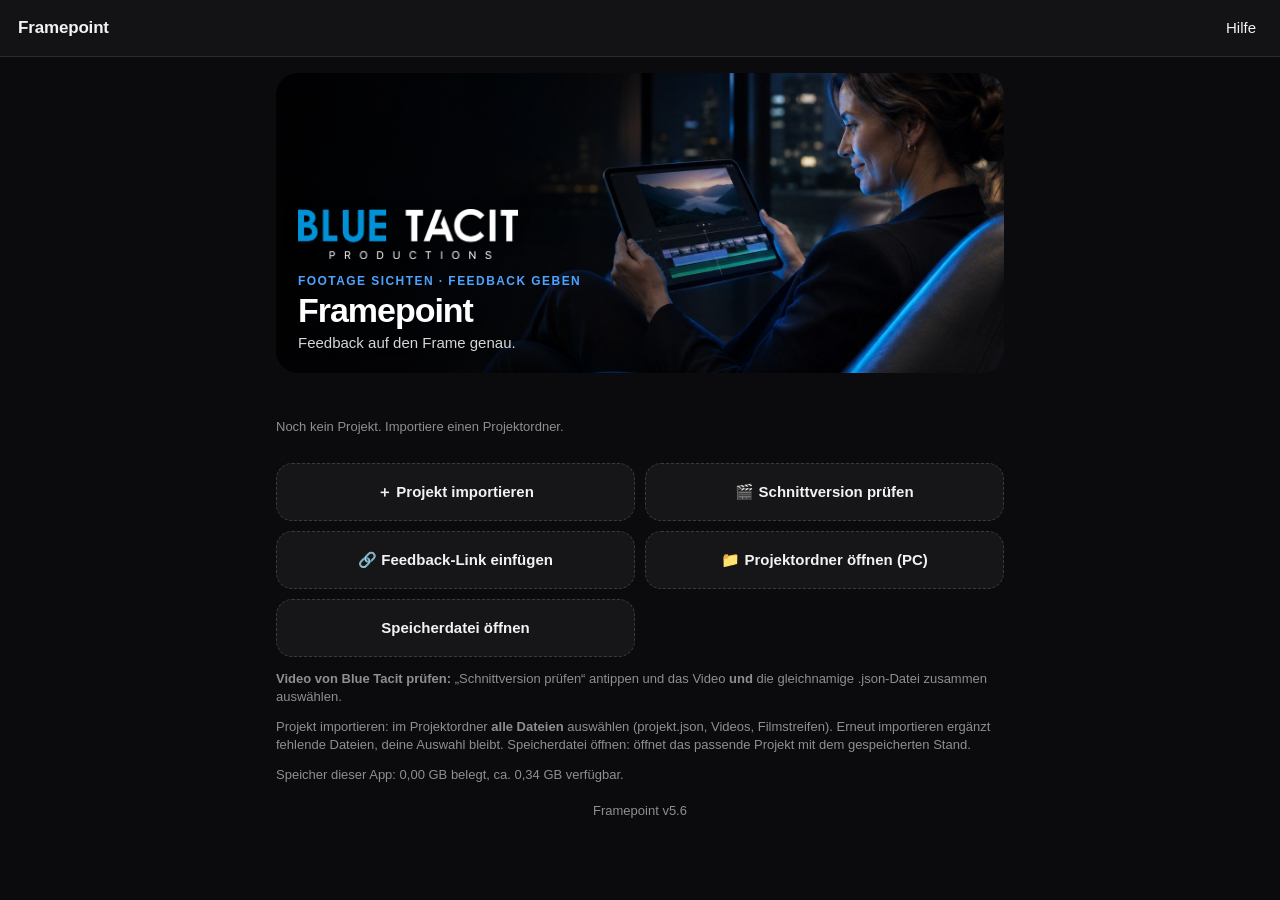
==== commit 523a7446: "v5.6: Song-Schnitt – Abspielkopf per Tippen/Ziehen frei setzen (auch zurück, auch beim Abspielen), ⏮" ====
--- a/index.html
+++ b/index.html
@@ -12,7 +12,7 @@
 <link rel="manifest" href="manifest.webmanifest">
 <link rel="apple-touch-icon" href="icon-192.png">
 <link rel="icon" href="icon-192.png">
-<link rel="stylesheet" href="styles.css?v=5.5">
+<link rel="stylesheet" href="styles.css?v=5.6">
 </head>
 <body>
 
@@ -197,6 +197,7 @@
     <button id="muCutZu" class="primary">Fertig</button></div>
   <canvas id="muCutCv" class="mucut-cv"></canvas>
   <div class="mucut-knoepfe">
+    <button id="muCutAnfang" title="an den Anfang">⏮</button><button id="muCutZurueck" title="5 Sekunden zurück">−5 s</button>
     <button id="muCutPlay" class="mucut-rund">▶</button><span id="muCutZeit" class="mucut-zeit">0:00</span>
     <button id="muCutSetzen" class="gold mucut-gross">✂ Cut</button>
     <span class="mucut-gruppe"><button id="muCutLinks" title="gewählten Cut 1 Bild früher">◀</button><button id="muCutWeg" class="danger" title="gewählten Cut löschen">✕ Cut</button><button id="muCutRechts" title="gewählten Cut 1 Bild später">▶</button></span>
@@ -204,14 +205,14 @@
     <label class="mucut-snap"><input type="checkbox" id="muCutSnap" checked> auf Schlag einrasten</label>
     <button id="muCutLeeren" class="ghost danger">Alle löschen</button>
   </div>
-  <div class="hint mucut-hilfe">Abspielen und im Takt auf „✂ Cut“ tippen – oder in die Wellenform tippen (Abspielkopf) und dann „✂ Cut“. Cut antippen = auswählen,
-    ziehen = verschieben. Wellenform ziehen = blättern. Grün hell = Bass/Schlag.</div>
+  <div class="hint mucut-hilfe">Abspielen und im Takt auf „✂ Cut“ tippen. In die Wellenform tippen oder ziehen = Abspielkopf dorthin (auch zurück, auch beim Abspielen).
+    Cut antippen = auswählen, ziehen = verschieben. Gezoomt: unten im Balken ziehen = blättern. Grün hell = Bass/Schlag.</div>
 </div>
 <div id="toast" class="toast hidden"></div>
 
-<script src="vertrag.js?v=5.5"></script>
-<script src="app.js?v=5.5"></script>
-<script src="slip.js?v=5.5"></script>
-<script src="sequenz.js?v=5.5"></script>
+<script src="vertrag.js?v=5.6"></script>
+<script src="app.js?v=5.6"></script>
+<script src="slip.js?v=5.6"></script>
+<script src="sequenz.js?v=5.6"></script>
 </body>
 </html>
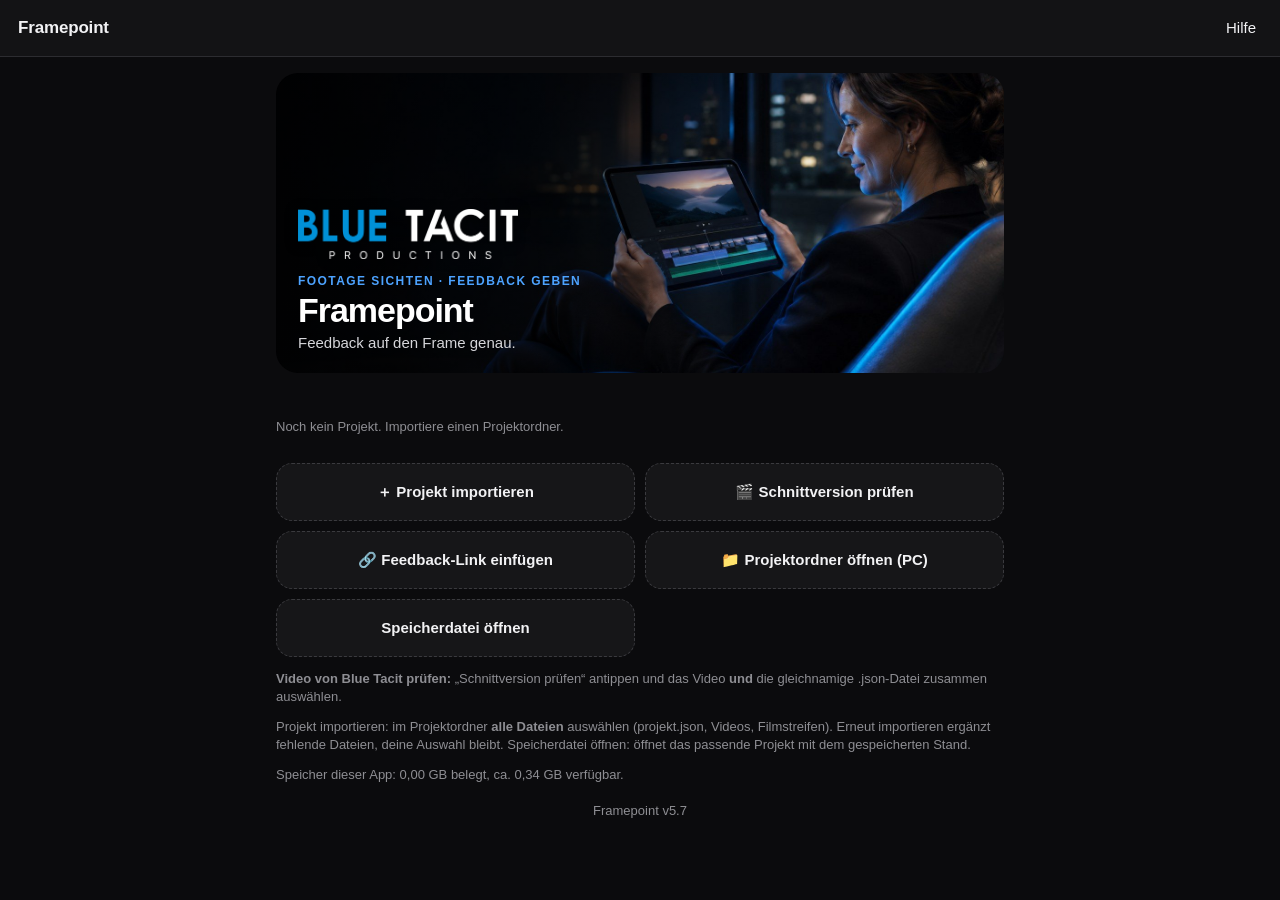
==== commit 78410a7b: "v5.7: von gleichnamigen Versionen bleibt auf dem Gerät nur die zuletzt geladene (beim Laden und beim" ====
--- a/index.html
+++ b/index.html
@@ -12,7 +12,7 @@
 <link rel="manifest" href="manifest.webmanifest">
 <link rel="apple-touch-icon" href="icon-192.png">
 <link rel="icon" href="icon-192.png">
-<link rel="stylesheet" href="styles.css?v=5.6">
+<link rel="stylesheet" href="styles.css?v=5.7">
 </head>
 <body>
 
@@ -199,20 +199,22 @@
   <div class="mucut-knoepfe">
     <button id="muCutAnfang" title="an den Anfang">⏮</button><button id="muCutZurueck" title="5 Sekunden zurück">−5 s</button>
     <button id="muCutPlay" class="mucut-rund">▶</button><span id="muCutZeit" class="mucut-zeit">0:00</span>
+    <button id="muCutVon" title="Anfang der Auswahl am Abspielkopf">[ Anfang</button>
     <button id="muCutSetzen" class="gold mucut-gross">✂ Cut</button>
+    <button id="muCutBis" title="Ende der Auswahl am Abspielkopf">Ende ]</button>
     <span class="mucut-gruppe"><button id="muCutLinks" title="gewählten Cut 1 Bild früher">◀</button><button id="muCutWeg" class="danger" title="gewählten Cut löschen">✕ Cut</button><button id="muCutRechts" title="gewählten Cut 1 Bild später">▶</button></span>
     <button id="muCutZoom">🔍 1×</button>
     <label class="mucut-snap"><input type="checkbox" id="muCutSnap" checked> auf Schlag einrasten</label>
     <button id="muCutLeeren" class="ghost danger">Alle löschen</button>
   </div>
   <div class="hint mucut-hilfe">Abspielen und im Takt auf „✂ Cut“ tippen. In die Wellenform tippen oder ziehen = Abspielkopf dorthin (auch zurück, auch beim Abspielen).
-    Cut antippen = auswählen, ziehen = verschieben. Gezoomt: unten im Balken ziehen = blättern. Grün hell = Bass/Schlag.</div>
+    Cut antippen = auswählen, ziehen = verschieben. „[ Anfang“ / „Ende ]“ setzen den genutzten Teil des Songs (Griffe ziehbar). Gezoomt: unten im Balken ziehen = blättern. Grün hell = Bass/Schlag.</div>
 </div>
 <div id="toast" class="toast hidden"></div>
 
-<script src="vertrag.js?v=5.6"></script>
-<script src="app.js?v=5.6"></script>
-<script src="slip.js?v=5.6"></script>
-<script src="sequenz.js?v=5.6"></script>
+<script src="vertrag.js?v=5.7"></script>
+<script src="app.js?v=5.7"></script>
+<script src="slip.js?v=5.7"></script>
+<script src="sequenz.js?v=5.7"></script>
 </body>
 </html>
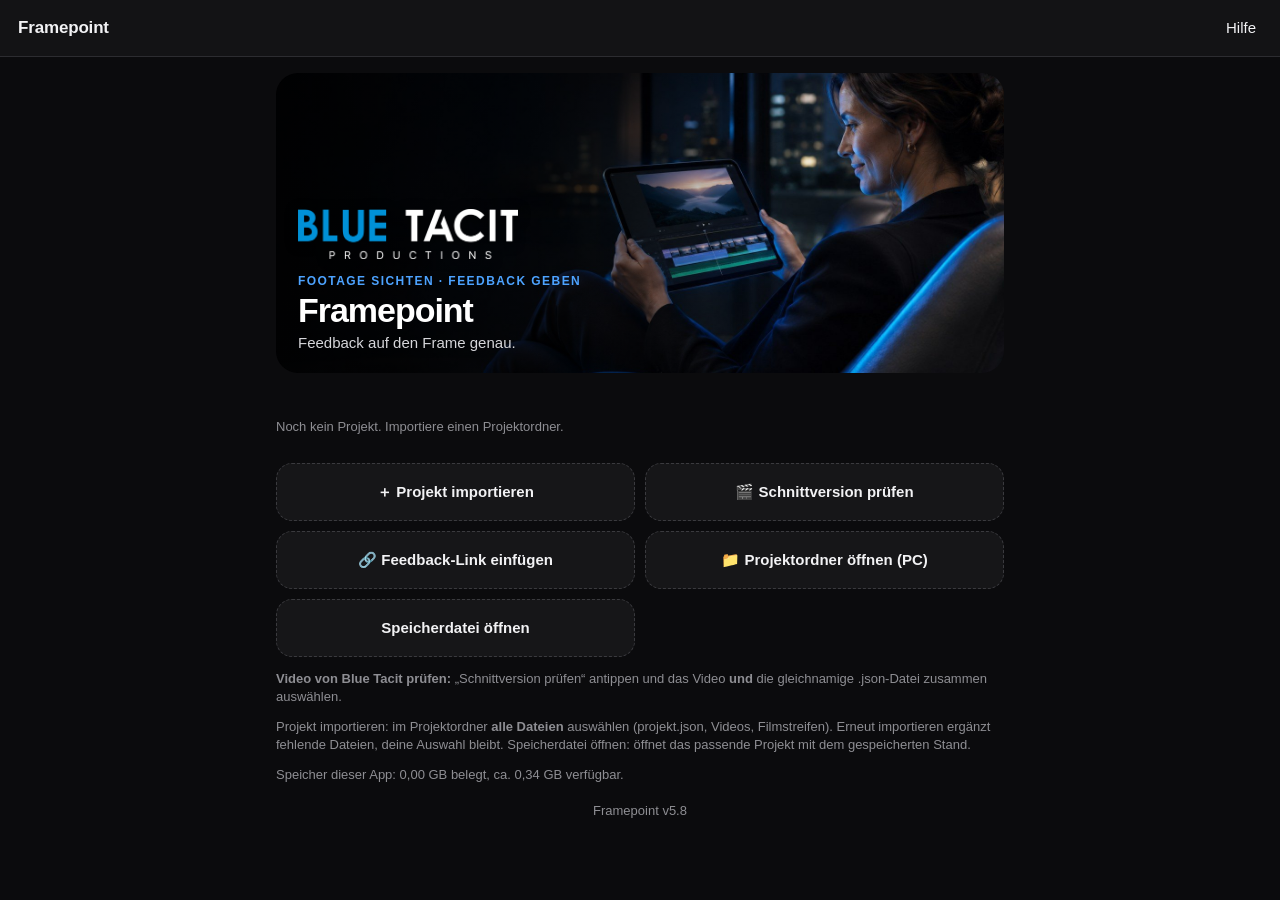
==== commit 4d2b91c7: "v5.8: Kunden-Freigabe – Prüfversionen (🔒) nur intern sichtbar, „✅ An Kunden freigeben“ mit optionale" ====
--- a/index.html
+++ b/index.html
@@ -12,7 +12,7 @@
 <link rel="manifest" href="manifest.webmanifest">
 <link rel="apple-touch-icon" href="icon-192.png">
 <link rel="icon" href="icon-192.png">
-<link rel="stylesheet" href="styles.css?v=5.7">
+<link rel="stylesheet" href="styles.css?v=5.8">
 </head>
 <body>
 
@@ -73,6 +73,7 @@
     <label class="btn" title="Speicherdatei öffnen und dort weitermachen">
       <input id="openInput" type="file" accept=".json,application/json">Öffnen</label>
     <button id="btnFinal" class="gold hidden" title="Deine Final-Dateien (OneDrive-Links)">🏁</button>
+    <button id="btnFreigabe" class="gold hidden" title="Kunden-Feedback ist umgesetzt – nach dem Prüfen an den Kunden freigeben">✅ An Kunden freigeben</button>
     <button id="btnMusik" class="gold hidden" title="Musikvorschläge von Blue Tacit anhören und auswählen">🎵</button>
     <button id="btnProjNotiz" class="gold" title="Projektnotiz: allgemeine Sprachnotiz zum ganzen Projekt – ohne Clip und Zeit (Struktur, Arbeitsanweisungen)">🎙 Projekt</button>
     <button id="btnSend" class="primary hidden" title="An Blue Tacit senden">Senden</button>
@@ -212,9 +213,9 @@
 </div>
 <div id="toast" class="toast hidden"></div>
 
-<script src="vertrag.js?v=5.7"></script>
-<script src="app.js?v=5.7"></script>
-<script src="slip.js?v=5.7"></script>
-<script src="sequenz.js?v=5.7"></script>
+<script src="vertrag.js?v=5.8"></script>
+<script src="app.js?v=5.8"></script>
+<script src="slip.js?v=5.8"></script>
+<script src="sequenz.js?v=5.8"></script>
 </body>
 </html>
--- a/styles.css
+++ b/styles.css
@@ -456,3 +456,10 @@
 .um-zeile { text-align: left; min-height: 44px; padding: 8px 12px; font-size: 14px; line-height: 1.35; }
 .um-zeile.aus { opacity: .45; }
 .slip-btns { flex-wrap: wrap; }
+
+/* v5.8 Kunden-Freigabe */
+.pruef{display:inline-block;margin-left:8px;font-size:12px;font-weight:600;color:#ffd08a;background:rgba(255,159,10,.14);border:1px solid rgba(255,159,10,.5);border-radius:8px;padding:2px 8px;vertical-align:middle}
+.fr-wa{margin:10px 0;background:rgba(37,211,102,.14);border:1px solid #25d366;color:#bff5d3;border-radius:12px;padding:12px 14px}
+.fr-wa-wahl{display:block;margin:12px 0;padding:12px 14px;border-radius:12px;background:var(--panel2);cursor:pointer}
+.fr-wa-wahl input{transform:scale(1.3);margin-right:8px}
+.fr-wa-wahl .hint{display:block;margin-top:4px}
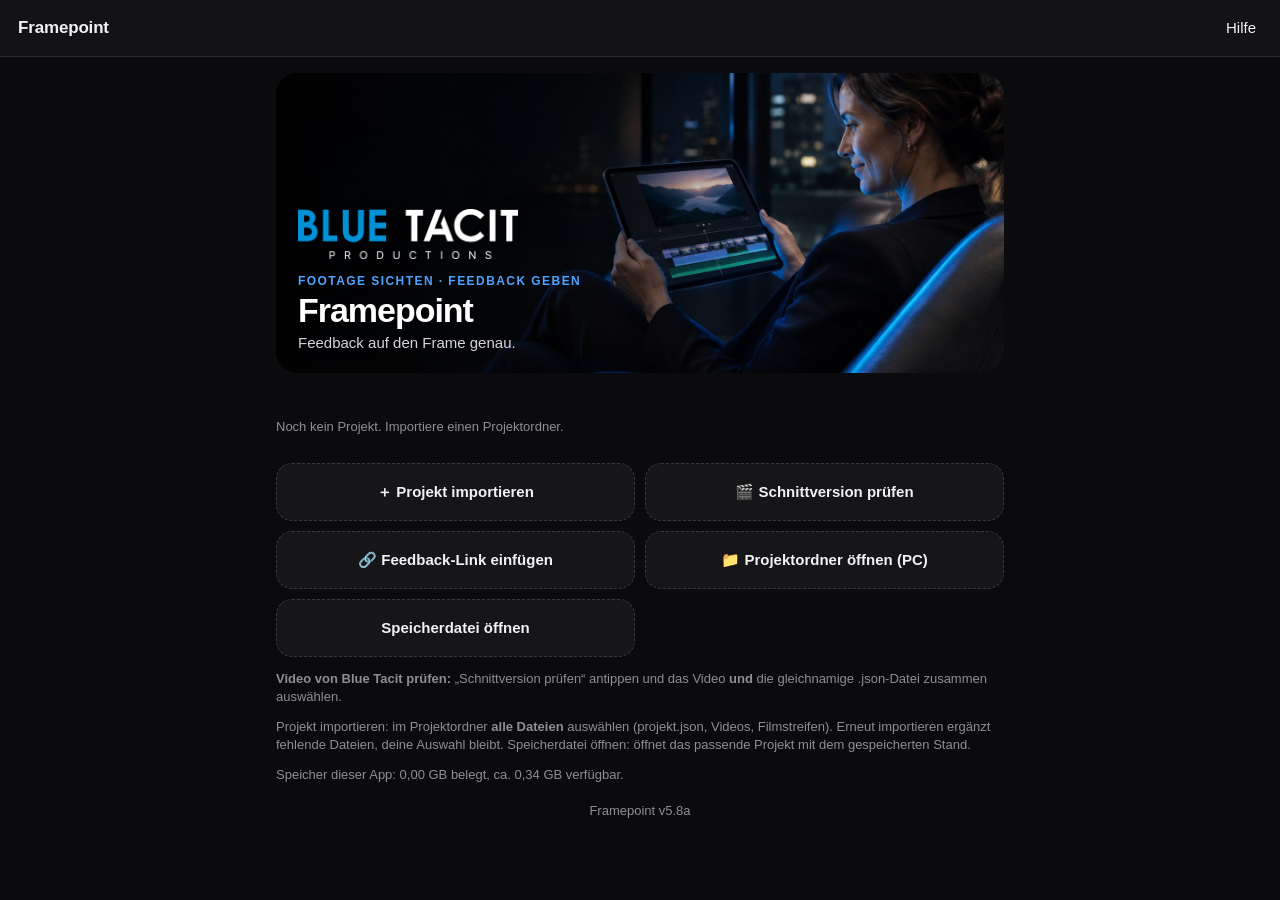
==== commit 38fa0981: "v5.8a: Final-Dateien-Links als lesbare Knöpfe statt blauem Standard-Link Co-Authored-By: Claude Opus" ====
--- a/index.html
+++ b/index.html
@@ -12,7 +12,7 @@
 <link rel="manifest" href="manifest.webmanifest">
 <link rel="apple-touch-icon" href="icon-192.png">
 <link rel="icon" href="icon-192.png">
-<link rel="stylesheet" href="styles.css?v=5.8">
+<link rel="stylesheet" href="styles.css?v=5.8a">
 </head>
 <body>
 
@@ -213,9 +213,9 @@
 </div>
 <div id="toast" class="toast hidden"></div>
 
-<script src="vertrag.js?v=5.8"></script>
-<script src="app.js?v=5.8"></script>
-<script src="slip.js?v=5.8"></script>
-<script src="sequenz.js?v=5.8"></script>
+<script src="vertrag.js?v=5.8a"></script>
+<script src="app.js?v=5.8a"></script>
+<script src="slip.js?v=5.8a"></script>
+<script src="sequenz.js?v=5.8a"></script>
 </body>
 </html>
--- a/styles.css
+++ b/styles.css
@@ -463,3 +463,7 @@
 .fr-wa-wahl{display:block;margin:12px 0;padding:12px 14px;border-radius:12px;background:var(--panel2);cursor:pointer}
 .fr-wa-wahl input{transform:scale(1.3);margin-right:8px}
 .fr-wa-wahl .hint{display:block;margin-top:4px}
+
+/* v5.8a: Links als Knöpfe (Final-Dateien) – vorher blauer Standard-Link auf dunklem Grund */
+a.pn-rec{display:flex;align-items:center;justify-content:center;border-radius:10px;text-decoration:none;color:var(--text);background:var(--panel2)}
+a.pn-rec.gold{background:linear-gradient(180deg,#f7d36a,#d9a521);color:#1c1000;font-weight:700;box-shadow:0 0 0 1px #f2c14e55}
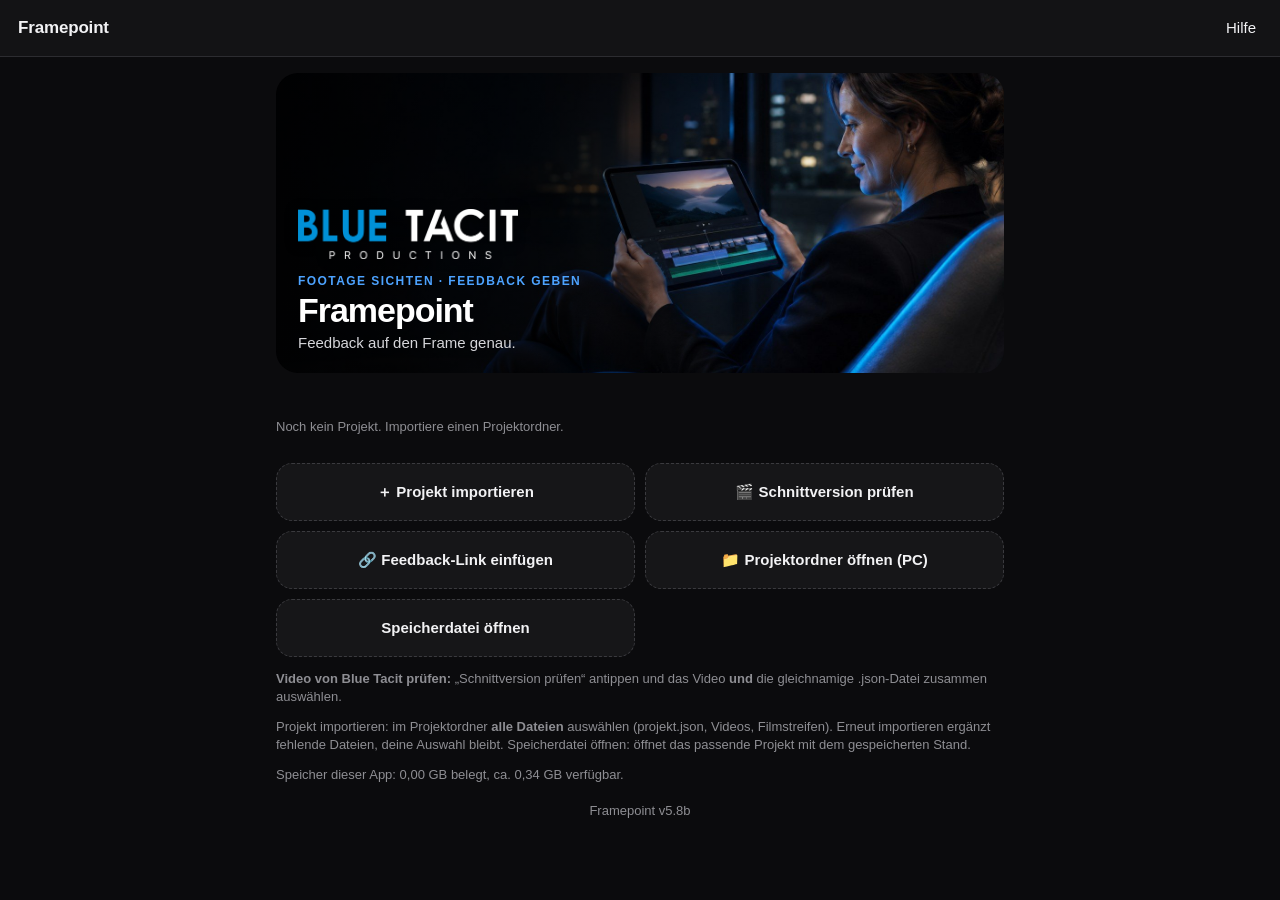
==== commit ded8f7fd: "v5.8b: Final-Knöpfe – Text mittig Co-Authored-By: Claude Opus 5.5 <noreply@anthropic.com>" ====
--- a/index.html
+++ b/index.html
@@ -12,7 +12,7 @@
 <link rel="manifest" href="manifest.webmanifest">
 <link rel="apple-touch-icon" href="icon-192.png">
 <link rel="icon" href="icon-192.png">
-<link rel="stylesheet" href="styles.css?v=5.8a">
+<link rel="stylesheet" href="styles.css?v=5.8b">
 </head>
 <body>
 
@@ -213,9 +213,9 @@
 </div>
 <div id="toast" class="toast hidden"></div>
 
-<script src="vertrag.js?v=5.8a"></script>
-<script src="app.js?v=5.8a"></script>
-<script src="slip.js?v=5.8a"></script>
-<script src="sequenz.js?v=5.8a"></script>
+<script src="vertrag.js?v=5.8b"></script>
+<script src="app.js?v=5.8b"></script>
+<script src="slip.js?v=5.8b"></script>
+<script src="sequenz.js?v=5.8b"></script>
 </body>
 </html>
--- a/styles.css
+++ b/styles.css
@@ -465,5 +465,5 @@
 .fr-wa-wahl .hint{display:block;margin-top:4px}
 
 /* v5.8a: Links als Knöpfe (Final-Dateien) – vorher blauer Standard-Link auf dunklem Grund */
-a.pn-rec{display:flex;align-items:center;justify-content:center;border-radius:10px;text-decoration:none;color:var(--text);background:var(--panel2)}
+a.pn-rec{display:flex !important;align-items:center;justify-content:center;border-radius:10px;text-decoration:none;color:var(--text);background:var(--panel2)}
 a.pn-rec.gold{background:linear-gradient(180deg,#f7d36a,#d9a521);color:#1c1000;font-weight:700;box-shadow:0 0 0 1px #f2c14e55}
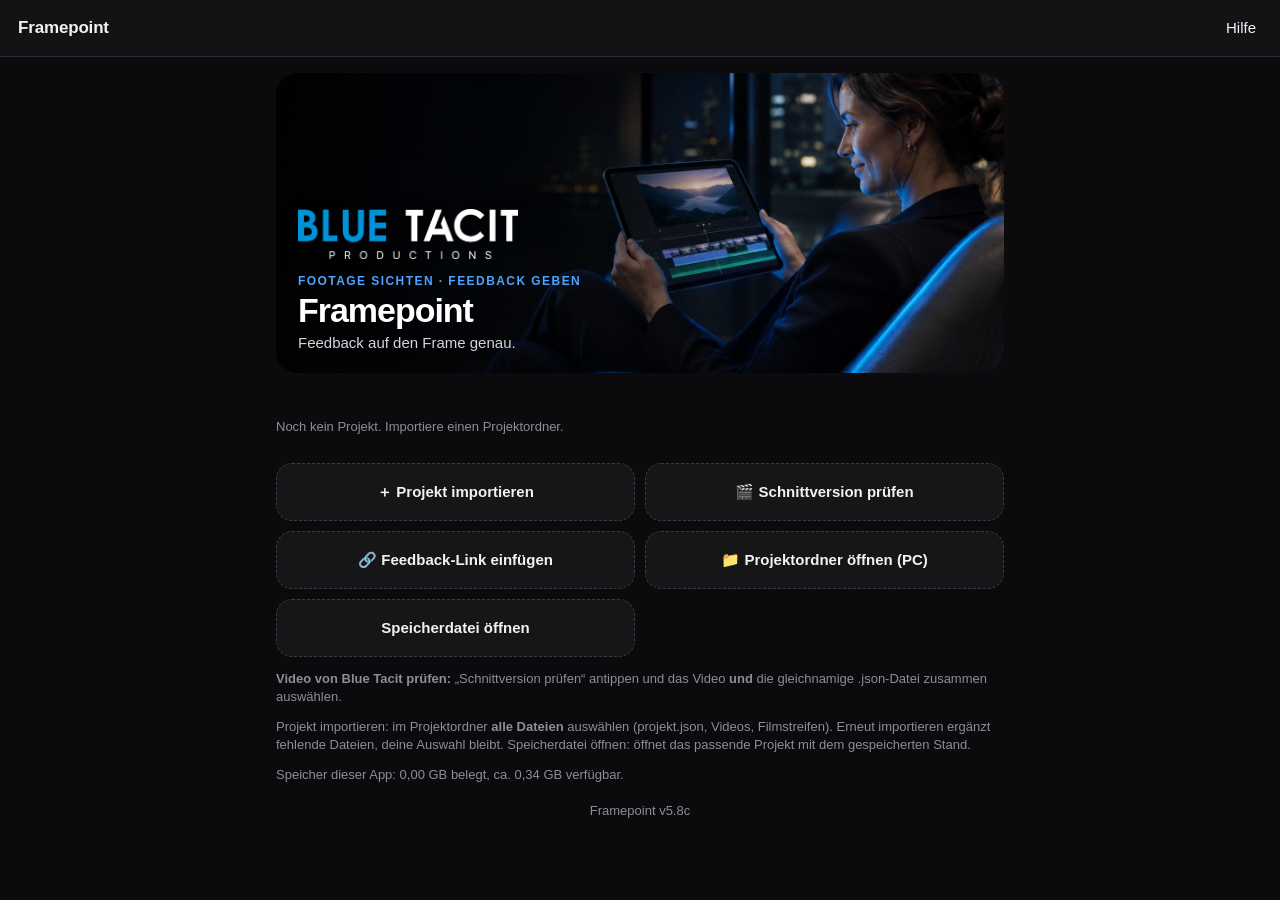
==== commit e6a18e00: "v5.8c: Final-Fenster bleibt nach einem Download offen (kommt nach Rückkehr aus OneDrive wieder), ✕ o" ====
--- a/index.html
+++ b/index.html
@@ -12,7 +12,7 @@
 <link rel="manifest" href="manifest.webmanifest">
 <link rel="apple-touch-icon" href="icon-192.png">
 <link rel="icon" href="icon-192.png">
-<link rel="stylesheet" href="styles.css?v=5.8b">
+<link rel="stylesheet" href="styles.css?v=5.8c">
 </head>
 <body>
 
@@ -213,9 +213,9 @@
 </div>
 <div id="toast" class="toast hidden"></div>
 
-<script src="vertrag.js?v=5.8b"></script>
-<script src="app.js?v=5.8b"></script>
-<script src="slip.js?v=5.8b"></script>
-<script src="sequenz.js?v=5.8b"></script>
+<script src="vertrag.js?v=5.8c"></script>
+<script src="app.js?v=5.8c"></script>
+<script src="slip.js?v=5.8c"></script>
+<script src="sequenz.js?v=5.8c"></script>
 </body>
 </html>
--- a/styles.css
+++ b/styles.css
@@ -467,3 +467,7 @@
 /* v5.8a: Links als Knöpfe (Final-Dateien) – vorher blauer Standard-Link auf dunklem Grund */
 a.pn-rec{display:flex !important;align-items:center;justify-content:center;border-radius:10px;text-decoration:none;color:var(--text);background:var(--panel2)}
 a.pn-rec.gold{background:linear-gradient(180deg,#f7d36a,#d9a521);color:#1c1000;font-weight:700;box-shadow:0 0 0 1px #f2c14e55}
+
+/* v5.8c: Schließen-Kreuz im Final-Fenster */
+.modal-box{position:relative}
+.fin-x{position:absolute;top:10px;right:10px;min-width:40px;font-size:20px;color:var(--muted)}
